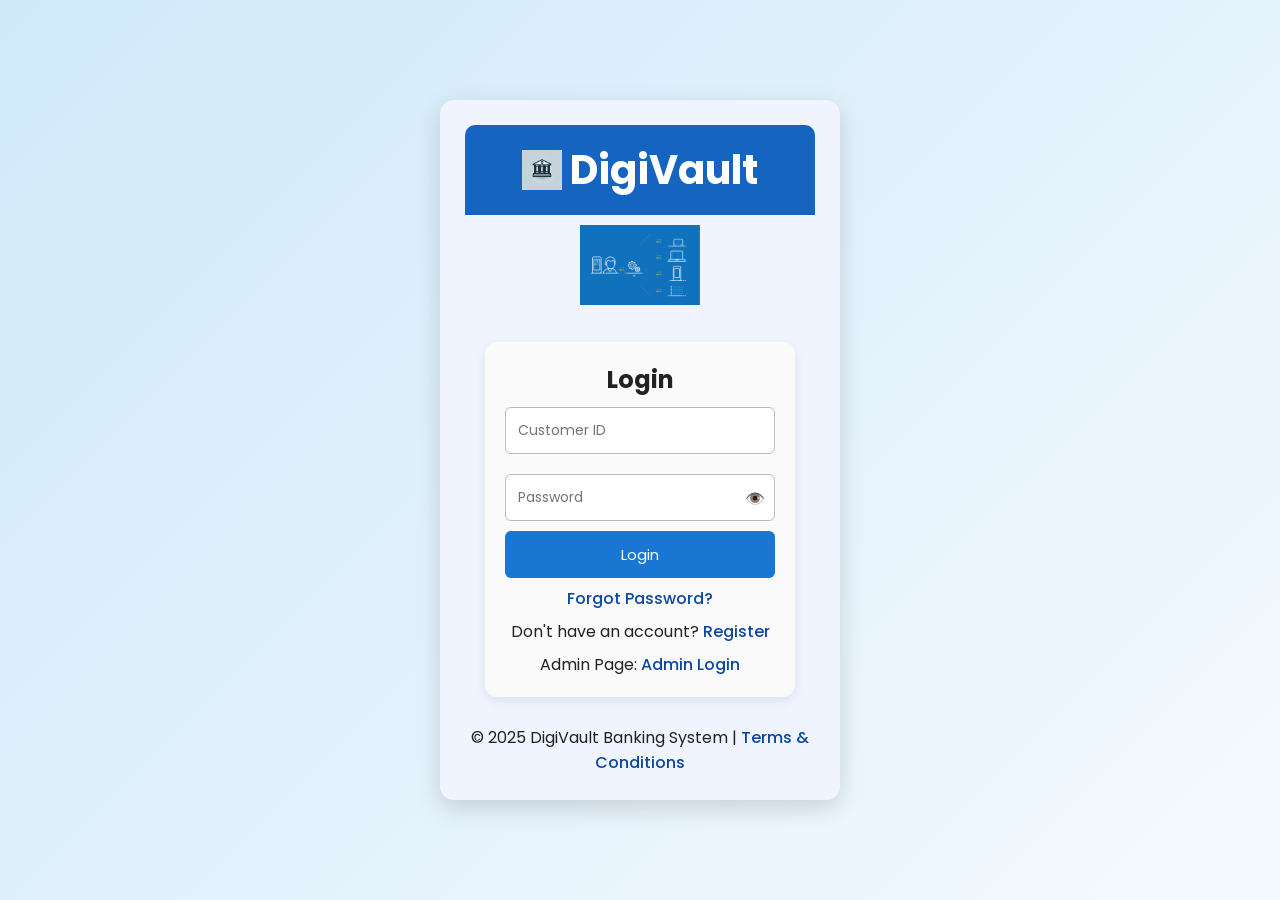
==== Digivault61/Frontend/index.html @ 069d105a "first commit" ====
<!DOCTYPE html>
<html lang="en">

<head>
    <meta charset="UTF-8">
    <meta name="viewport" content="width=device-width, initial-scale=1.0">
    <title>DigiVault - Secure Banking</title>
    <link href="https://fonts.googleapis.com/css2?family=Poppins:wght@300;400;600&display=swap" rel="stylesheet">
    <link rel="stylesheet" href="styles.css">
    <script>
        function registerUser() {
            event.preventDefault();
            let first_name = document.getElementById("First_name").value;
            let last_name = document.getElementById("Last_name").value;
            let password = document.getElementById("Password").value;
            let gender = document.getElementById("Gender").value;
            let email_id = document.getElementById("Email_id").value;
            let address = document.getElementById("Address").value;
            let mobileNo = document.getElementById("mobile_no").value;

            let user = {
                firstName: first_name,
                lastName: last_name,
                password: password,
                gender: gender,
                emailId: email_id,
                address: address,
                activeFlag: "Y",
                adminFlag: "N",
                mobileNo: mobileNo
            };

            fetch("http://localhost:8080/api/v1/register", {
                method: "POST",
                headers: {
                    "Content-Type": "application/json"
                },
                body: JSON.stringify(user)
            })
                .then(response => response.json())
    .then(data => {
        if (data.userId && data.password && data.accountNo) {
            document.getElementById("popupMessage").innerHTML = `
                <p><strong>User ID:</strong> ${data.userId}</p>
                <p><strong>Password:</strong> ${data.password}</p>
                <p><strong>Account Number:</strong> ${data.accountNo}</p>
                <p>Please note these details safely.</p>
            `;
            document.getElementById("successPopup").style.display = "block";
        } else {
            alert("Registration failed. Please try again.");
        }
    })
    .catch(error => {
        console.error("Error:", error);
        alert("Something went wrong during registration.");
    });
}
        function loginUser() {
            let userIdString = document.getElementById("user_id").value;
            let password = document.getElementById("password").value;
            let userId = Number(userIdString);
            let loginData = {
                userId: userId,
                password: password
            };

            console.log(loginData);

            fetch("http://localhost:8080/api/v1/login", {
                method: "POST",
                headers: {
                    "Content-Type": "application/json"
                },
                body: JSON.stringify(loginData)
            })
                .then(response => response.json())
                .then(data => {
                    console.log(data)
                    if (data.status === "success") {
                        // alert("Login successful!");
                        userIdString = "";
                        password = "";
                        fetchAccounts(userId);

                    } else {
                        userIdString = "";
                        password = "";
                        alert("Invalid credentials. Please try again.");

                    }
                })
                .catch(error => {
                    userIdString = "";
                    password = "";
                    console.error("Error:", error);
                    alert("Error logging in. Please try again.");
                });
        }


        function fetchAccounts(userId) {


            fetch(`http://localhost:8080/api/v1/accounts/${userId}`, {
                method: 'GET',
                mode: 'cors',
                headers: {
                    'Accept': 'application/json',
                    'Content-Type': 'application/json'
                }
            }) 
                .then(response => response.json())
                .then(data => {
                    console.log(data);
                    sessionStorage.setItem("apiData", JSON.stringify(data));
                    window.location.href = "Customerdashboard.html";
                })
                .catch(error => console.error("Error fetching accounts:", error));
        }

 </script>
</head>

<body>

    <div class="container">
        <!-- Header Section -->
        <div class="header">
            <div class="logo-title">
                <img src="bank-logo.png" alt="DigiVault Logo" class="bank-logo">
                <h1>DigiVault</h1>
            </div>
        </div>

        <!-- Middle Section with Animation -->
        <div class="middle-section">
            <div class="working-animation">
                <img src="computer.gif" alt="Working computer animation" class="working-people">
            </div>
        </div>

        <!-- Login & Register Forms -->
        <div class="right-bar">
            <div class="form-container">
                <!-- Login Form -->
                <div id="loginForm" class="form-box">
                    <h2>Login</h2>
                    <form id="loginFormSubmit" onsubmit="event.preventDefault(); loginUser();">
                        <input type="number" id="user_id" placeholder="Customer ID" required>
                        <div style="position: relative;">
                            <input type="password" id="password" placeholder="Password" required style="padding-right: 40px;">
                            <span onclick="togglePassword()" style="position: absolute; right: 10px; top: 50%; transform: translateY(-50%); cursor: pointer;">
                                👁️
                            </span>
                        </div>
                        
                        <button type="submit" id="loginButton">Login</button>
                    </form>
                    <p><a href="#" id="forgotPasswordLink" onclick="handleForgotPassword()">Forgot Password?</a></p>
                    <p>Don't have an account? <a href="#" onclick="toggleForms()">Register</a></p>
                    <p>Admin Page: <a href="adminlogin.html">Admin Login</a></p>
                </div>

                <!-- Register Form -->
                <div id="registerForm" class="form-box hidden">
                    <h2>Register</h2>
                    <form id="registerFormSubmit" onsubmit=" registerUser(event);">
                        <div class="row">
                            <input type="text" id="First_name" placeholder="First Name" required>
                            <input type="text" id="Last_name" placeholder="Last Name" required>
                        </div>
                        <div class="row">
                            <select id="Gender" required>
                                <option value="" disabled selected>Select Gender</option>
                                <option value="Male">Male</option>
                                <option value="Female">Female</option>
                                <option value="Other">Other</option>
                            </select>
                            <input type="text" id="mobile_no" placeholder="Mobile Number" required>
                        </div>
                        <div class="row">
                            <input type="email" id="Email_id" placeholder="Email ID" required>
                        </div>
                        <input type="password" id="Password" placeholder="Enter AlphaNumeric Password" required
                            maxlength="30" oninput="validatePasswordInput(this)">
                        <div class="row">
                            <textarea id="Address" placeholder="Enter your address" rows="3" required></textarea>
                        </div>
                        <div class="submit-container">
                            <button type="submit" id="registerButton">Submit</button>
                        </div>
                    </form>
                    <p>Already have an account? <a href="#" onclick="toggleForms()">Login</a></p>
                </div>
            </div>
        </div>

        <footer>
            <p>&copy; 2025 DigiVault Banking System |
                <a href="terms.html">Terms & Conditions</a>
            </p>
        </footer>


        <!-- Success Popup -->
<div id="successPopup" class="popup-container hidden">
    <div class="popup-content">
        <h2>Registration Successful 🎉</h2>
        <div id="popupMessage"></div>    <!-- dynamic content will go here -->
        <button onclick="document.getElementById('successPopup').style.display='none'">OK</button>
    </div>
</div>

        <!-- <p class="forgot-password" onclick="openForgotPopup()">Forgot Password?</p> -->

        <!-- Step 1: Forgot Password Popup -->
        <div id="forgotPasswordPopup" class="popup-container hidden">
            <div class="popup-content">
                <h2>Forgot Password</h2>
                <p>Enter your registered Email ID to reset your password.</p>
                <input type="email" id="forgotEmail" placeholder="Enter your User ID" required>
                <button onclick="nextStep()">Next</button>
                <button onclick="closeForgotPopup()">Cancel</button>
            </div>
        </div>

        <!-- Step 2: Mobile & Email Verification Popup -->
        <div id="verificationPopup" class="popup-container hidden">
            <div class="popup-content">
                <h2>Verify Your Identity</h2>
                <p>Enter your registered Mobile Number and Email ID.</p>
                <input type="text" id="mobileNon" placeholder="Enter your Mobile Number" required>
                <input type="email" id="emailIdn" placeholder="Enter your Email ID" required>
                <button onclick="sendPasswordResetNew()">Submit</button>
                <button onclick="closeVerificationPopup()">Cancel</button>
            </div>
        </div>

        <!-- Step 3: Confirmation Message Popup -->
        <div id="confirmationPopup" class="popup-container hidden">
            <div class="popup-content">
                <h2>Success!</h2>
                <p>Password reset link has been sent to your registered email ID.</p>
                <button onclick="closeConfirmationPopup()">OK</button>
            </div>
        </div>
    </div>
    <script>
    function sendPasswordResetNew() {
    const email = document.getElementById("emailIdn").value;
    const mobile = document.getElementById("mobileNon").value;
    console.log(email);
    console.log(mobile);

    fetch("http://localhost:8080/api/v1/verify-user", {
        method: "POST",
        headers: {
            "Content-Type": "application/json"
        },
        body: JSON.stringify({ email: email, mobile: mobile })
    })
    .then(response => {
        if (response.ok) {
            alert("Email has been sent to the registered Email Id");
            document.getElementById("verificationPopup").classList.add("hidden");
            document.getElementById("confirmationPopup").classList.remove("hidden");
        } else {
            alert("Invalid email or mobile number.");
        }
    })
    .catch(error => {
        console.error("Error:", error);
        alert("Something went wrong.");
    });
}

</script>
    <script src="script.js"></script>

    <script>
        function toggleForms() {
            document.getElementById("loginForm").classList.toggle("hidden");
            document.getElementById("registerForm").classList.toggle("hidden");
        }

        function handleForgotPassword() {
            document.getElementById("forgotPasswordPopup").style.display = "block";
        }

        function closeForgotPopup() {
            document.getElementById("forgotPasswordPopup").style.display = "none";
        }

        function sendPasswordReset() {
            let email = document.getElementById("verifyEmail").value;
            if (email.trim() === "") {
                alert("Please enter your registered Email ID.");
                return;
            }
            alert("A password reset link has been sent to " + email);
            window.location.href = "index.html";
        }

        document.getElementById("registerFormSubmit").addEventListener("submit", function (event) {
            event.preventDefault();
            var password = document.getElementById("Password").value;
            var alphanumericRegex = /[a-zA-Z0-9]+/g;
            if (password.length > 30) {
                alert("Password must be less than 30 characters long.");
                return;
            } else if (!alphanumericRegex.test(password)) {
                alert("Password must be less than 30 characters long and contain both letters and numbers.");
                return;
            
            }
        });

    </script>
</body>
</html>
---- Digivault61/Frontend/styles.css ----
/* Import Google Fonts */
@import url('https://fonts.googleapis.com/css2?family=Poppins:wght@300;400;600;700&display=swap');

/* General Styling */
* {
    margin: 0;
    padding: 0;
    box-sizing: border-box;
    font-family: 'Poppins', sans-serif;
}

body {
    background: linear-gradient(135deg, #cfe9f9, #f5faff); /* Soft blue & white gradient */
    display: flex;
    justify-content: center;
    align-items: center;
    min-height: 100vh;
    padding: 20px;
    color: #222;
}

/* Main Container - Login Page Styling */
.container {
    display: flex;
    flex-direction: column;
    width: 100%;
    max-width: 360px;
    border-radius: 14px;
    overflow: hidden;
    box-shadow: 0px 8px 24px rgba(0, 0, 0, 0.15);
    background-color: #f0f4ff; /* light tinted white */
    padding: 25px;
    text-align: center;
}


/* Header */
.header {
    display: flex;
    justify-content: center;
    align-items: center;
    padding: 15px;
    background-color: #1565c0;
    color: white;
    font-size: 20px;
    font-weight: 600;
    border-radius: 10px 10px 0 0;
}

/* Logo and Title */
.logo-title {
    display: flex;
    align-items: center;
}

.bank-logo {
    max-width: 40px;
    max-height: 40px;
    margin-right: 8px;
}

/* GIF Section */
.middle-section {
    display: flex;
    justify-content: center;
    align-items: center;
    padding: 10px;
}

.working-people {
    max-width: 120px;
    height: auto;
    object-fit: contain;
    animation: move 1s infinite alternate;
}

@keyframes move {
    0% { transform: translateY(0px); }
    100% { transform: translateY(-8px); }
}

/* Form Container */
.form-container {
    padding: 20px;
    display: flex;
    flex-direction: column;
    align-items: center;
}

.form-box {
    width: 100%;
    max-width: 330px;
    background: #fafafa;
    padding: 20px;
    border-radius: 12px;
    box-shadow: 0px 4px 12px rgba(0, 0, 0, 0.08);
    transition: all 0.3s ease;
}

.hidden {
    display: none;
}

.row {
    display: flex;
    justify-content: space-between;
    gap: 10px;
    width: 100%;
}

form input, select, textarea {
    padding: 12px;
    font-size: 14px;
    width: 100%;
    margin: 10px 0;
    border: 1px solid #bbb;
    border-radius: 6px;
    outline: none;
    background-color: #fff;
    transition: border-color 0.3s ease, box-shadow 0.3s ease;
}

form input:focus, select:focus, textarea:focus {
    border-color: #1976d2;
    box-shadow: 0 0 0 2px rgba(25, 118, 210, 0.2);
}

.row input, .row select {
    width: 48%;
}

textarea {
    resize: none;
    height: 70px;
}

/* Buttons */
.submit-container {
    display: flex;
    justify-content: center;
    width: 100%;
    margin-top: 10px;
}

button {
    padding: 12px;
    font-size: 15px;
    background-color: #1976d2;
    color: white;
    border: none;
    border-radius: 6px;
    cursor: pointer;
    width: 100%;
    transition: background-color 0.3s ease;
}

button:hover {
    background-color: #0d47a1;
}

/* Links */
p {
    margin-top: 8px;
}

a {
    color: #0d47a1;
    text-decoration: none;
    font-weight: 500;
}

a:hover {
    text-decoration: underline;
}

/* Forgot Password */
.forgot-password {
    display: block;
    margin-top: 5px;
    font-size: 14px;
    color: #1976d2;
    cursor: pointer;
}

.forgot-password:hover {
    text-decoration: underline;
}

/* Responsive Design */
@media (max-width: 420px) {
    .container {
        max-width: 320px;
        padding: 15px;
    }

    .form-box {
        max-width: 310px;
    }

    .row {
        flex-direction: column;
    }

    .row input, .row select {
        width: 100%;
    }

    .working-people {
        max-width: 100px;
    }
}

@media (min-width: 768px) {
    .container {
        max-width: 400px;
    }

    .form-box {
        max-width: 370px;
    }
}

/* Popup Styles */
.popup-container {
    position: fixed;
    top: 50%;
    left: 50%;
    transform: translate(-50%, -50%);
    width: 350px;
    background: #263238;
    color: white;
    padding: 20px;
    border-radius: 10px;
    text-align: center;
    box-shadow: 0 4px 15px rgba(0, 0, 0, 0.3);
    display: none;
    z-index: 1000;
}

.popup-content {
    padding: 20px;
}

.popup-content button {
    padding: 10px 20px;
    margin: 10px;
    border: none;
    border-radius: 8px;
    cursor: pointer;
    background: #00bfa5;
    color: white;
    font-size: 1rem;
}

.popup-content button:hover {
    opacity: 0.9;
}
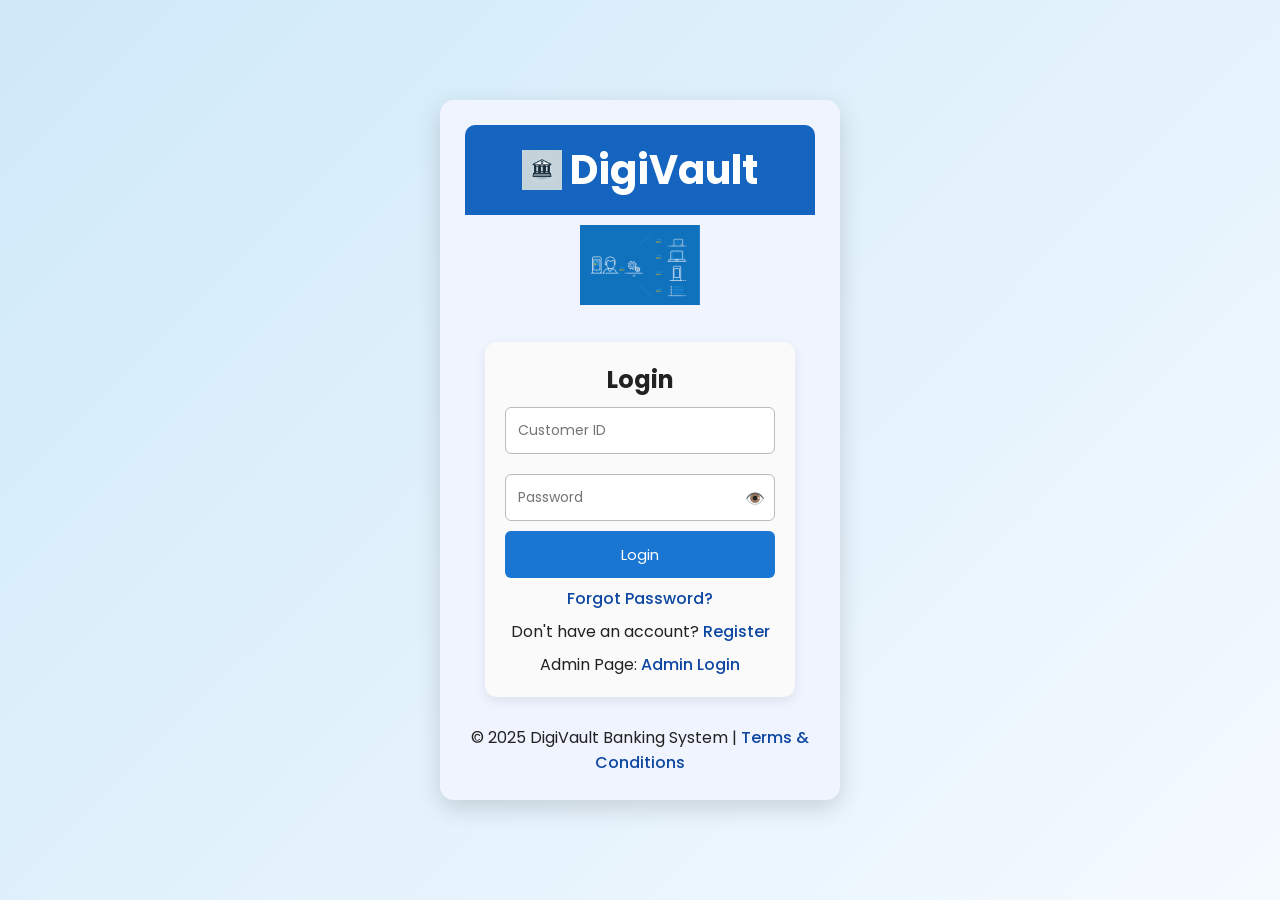
==== commit 921d82a7: "Updated" ====
--- a/Digivault61/Frontend/index.html
+++ b/Digivault61/Frontend/index.html
@@ -56,48 +56,56 @@
         alert("Something went wrong during registration.");
     });
 }
-        function loginUser() {
-            let userIdString = document.getElementById("user_id").value;
-            let password = document.getElementById("password").value;
-            let userId = Number(userIdString);
-            let loginData = {
-                userId: userId,
-                password: password
-            };
-
-            console.log(loginData);
-
-            fetch("http://localhost:8080/api/v1/login", {
-                method: "POST",
-                headers: {
-                    "Content-Type": "application/json"
-                },
-                body: JSON.stringify(loginData)
-            })
-                .then(response => response.json())
-                .then(data => {
-                    console.log(data)
-                    if (data.status === "success") {
-                        // alert("Login successful!");
-                        userIdString = "";
-                        password = "";
-                        fetchAccounts(userId);
-
-                    } else {
-                        userIdString = "";
-                        password = "";
-                        alert("Invalid credentials. Please try again.");
-
-                    }
-                })
-                .catch(error => {
-                    userIdString = "";
-                    password = "";
-                    console.error("Error:", error);
-                    alert("Error logging in. Please try again.");
-                });
-        }
-
+    function loginUser() {
+    let userIdInput = document.getElementById("user_id");
+    let passwordInput = document.getElementById("password");
+
+    let userId = userIdInput.value.trim();
+    let password = passwordInput.value.trim();
+
+    // Check empty fields
+    if (userId === "" || password === "") {
+        alert("Please enter User ID and Password.");
+        return;
+    }
+
+    let loginData = {
+        userId: Number(userId),
+        password: password
+    };
+
+    fetch("http://localhost:8080/api/v1/login", {
+        method: "POST",
+        headers: {
+            "Content-Type": "application/json"
+        },
+        body: JSON.stringify(loginData)
+    })
+    .then(response => response.json())
+    .then(data => {
+
+        if (data.status === "success") {
+            alert("Login Successful!");
+
+            // Clear fields
+            userIdInput.value = "";
+            passwordInput.value = "";
+
+            fetchAccounts(Number(userId));
+
+        } else {
+            alert("Invalid Input!");
+
+            // Clear password only
+            passwordInput.value = "";
+        }
+
+    })
+    .catch(error => {
+        console.error("Error:", error);
+        alert("Something went wrong while logging in.");
+    });
+}
 
         function fetchAccounts(userId) {
 
